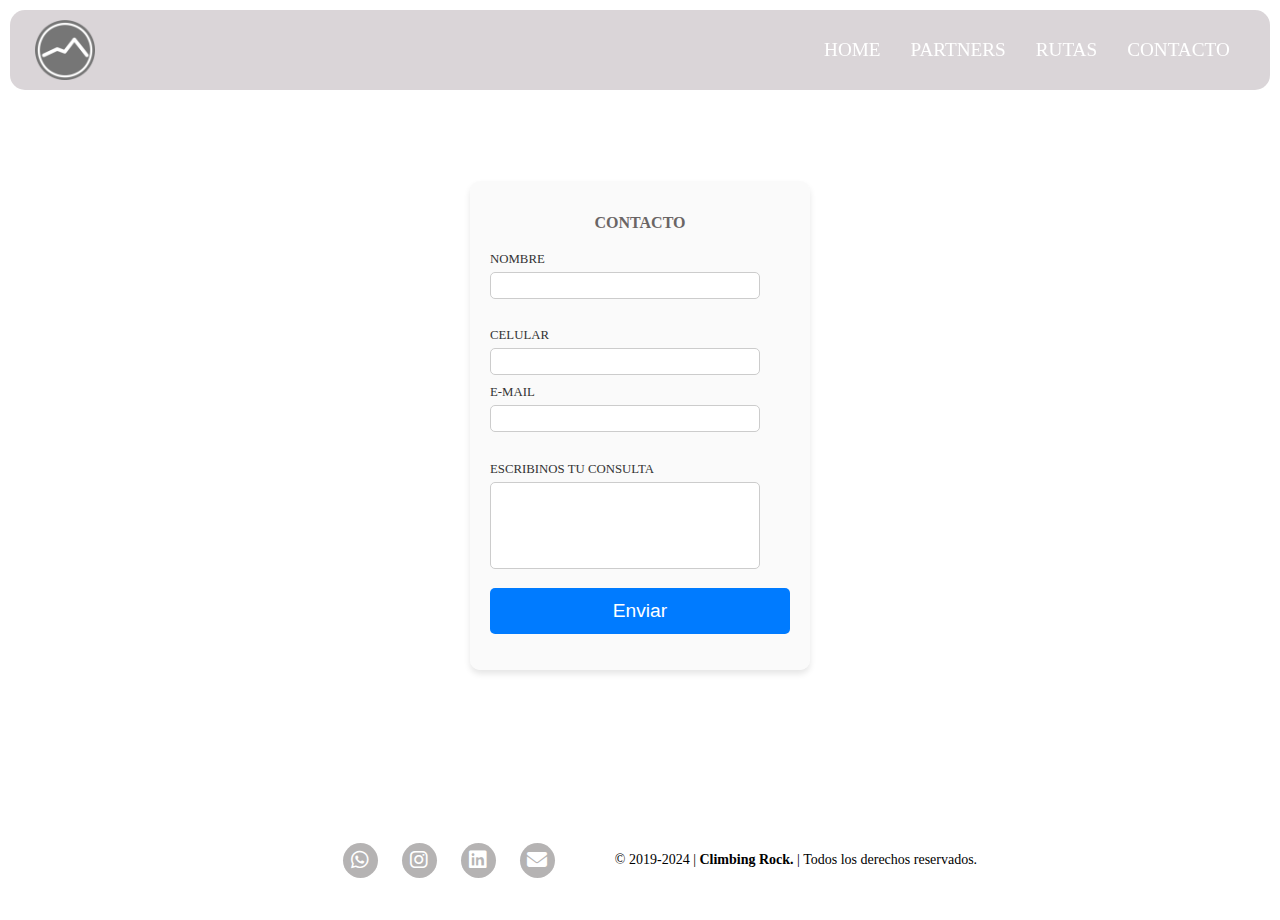
==== pages/contacto.html @ a988bc15 "Cambiando a rutas relativas" ====
<!DOCTYPE html>
<html lang="es">  
    <head>
        <meta charset="UTF-8">
        <meta name="viewport" content="width=device-width, initial-scale=1.0">
        <title>Climbing | Rock</title>
        <link rel="icon" type="image/ico" href="../assets/img/iconLogo2.ico">
        <link rel="stylesheet" href="../css/style.css">
        <link rel="stylesheet" href="https://cdnjs.cloudflare.com/ajax/libs/font-awesome/6.5.2/css/all.min.css">
    </head>
    <body>
        <header>
            <div class="logo">
                <a href="index.html"><img src="../assets/img/iconLogo2.ico" alt="logo"></a>
            </div>
            <nav>
                <ul class="menu">
                    <li>
                        <a href="/index.html">HOME</a>
                    </li>
                    <li>
                        <a href="/pages/partners.html">PARTNERS</a>
                    </li>
                    <li>
                        <a href="https://www.thecrag.com/climbing/argentina/maps#-37.32,-63.04,5.0,,auto">RUTAS</a>
                    </li>
                    <li>
                        <a href="/pages/contacto.html">CONTACTO</a>
                    </li>
                </ul>
            </nav>
        </header>
        <section class="contacto">
                <form class="form" id="form" method="post" action="" name="form">
                    <h2>CONTACTO</h2>
                    <div class="input">
                        <div>
                            <label for="name">NOMBRE</label>
                            <input id="name" name="name" type="text">
                            <p id="error_name" class="error"></p>
                        </div>
        
                        <div>
                            <label for="telefono">CELULAR</label>
                            <input type="tel" name="phone" id="phone" placeholder="">
                        </div>
        
                        <div>
                            <label for="text">E-MAIL</label>
                            <input id="email" name="email" type="text">
                            <p id="error_email" class="error"></p>
                        </div>
        
                        <div>
                            <label for="message">ESCRIBINOS TU CONSULTA</label>
                            <textarea name="message" id="message" cols="30" rows="5"></textarea>
                            <p id="error_message" class="error"></p>
                        </div>
                    </div>
                    <button type="submit" class="btn">Enviar</button>
                    <p id="error_enviado" class="error_enviado"></p>
                </form>
        </section>

    <footer>
        <section class="containerF">
            <div class="subF">
                <ul>
                    <li>
                        <a href="https://www.whatsapp.com"> <i class="fa-brands fa-whatsapp"></i> </a>
                    </li>
                    <li> 
                        <a href="https://www.instagram.com" target="_blank"><i class="fa-brands fa-instagram"></i> </a>
                    </li>
                    <li>
                        <a href="https://www.linkedin.com" target="_blank"> <i class="fa-brands fa-linkedin"></i> </a>
                    </li>
                    <li>
                        <a href="contacto.html"> <i class="fa-solid fa-envelope"></i> </a>
                    </li>
                </ul>
             </div>
         
            <div class="derechos">
                <p>&#169 2019-2024 | <b>Climbing Rock.</b> | Todos los derechos reservados.</p>
            </div>
        </section>
    </footer>
</body>
</html>
---- css/style.css ----
@import url('https://fonts.googleapis.com/css2?family=Bebas+Neue&display=swap');

body {
    margin: 0.8%;
    padding: 0;
    background-color: #ffffff;
    box-sizing: border-box;
}

header {
 position:fixed;
 display: flex;
 width: 98.4%;
 height: 80px;
 background-color: #d0cacec9;
 border-radius: 15px;
 align-items: center;
 justify-content: space-between;
 font-family: "Ubuntu";
 z-index: 1;

    .logo {
        width: 60px;
        height: 60px;
        padding-left: 25px;
        
        img {
            width: 100%;
            height: 100%;
        }
    }
    .menu {
        display: flex;
        padding-right: 40px;
        list-style: none;
        gap: 30px;
        
        li a {
            text-decoration: none;
            font-size: 1.2rem;
            color: rgb(255, 255, 255);
            font-weight: 500;
        }
    }
}

main {
    width: 100%;
    border-radius: 15px;
    /* font-family: "Ubuntu"; */
}
    
    .containerOne {
        margin: 15px 0 15px 0;
        background-image: url("../assets/img/fondoM2.jpg");
        background-size: cover;
        width: 100%;
        height: 100vh;
        border-radius: 15px;

        .content {
            position: absolute;
            top: 70%;
            left: 50%;
            transform: translate(-50%, -50%);
            height: 160px;
            overflow: hidden;
        
            font-family: 'Ubuntu', sans-serif;
            font-size: 35px;
            line-height: 40px;
            color: #ecf0f1;
        }
        
        .textBoxContainer {
            font-weight: 500;
            overflow: hidden;
            height: 40px;
            padding: 0 40px;
        }
        
        .textBoxContainer:before {
            content: '[';
            left: 0;
        }
        
        .textBoxContainer:after {
            content: ']';
            position: absolute;
            right: 0;
        }
        
        .textBoxContainer:after, .textBoxContainer:before {
            position: absolute;
            top: 0;
            color: #27e1bb;
            font-size: 42px;
            line-height: 40px;
            -webkit-animation-name: opacity;
            -webkit-animation-duration: 2s;
            -webkit-animation-iteration-count: infinite;
            animation-name: opacity;
            animation-duration: 2s;
            animation-iteration-count: infinite;
        }
        
        .textBoxContainer_text {
            display: inline;
            float: left;
            margin: 0;
        }
        
        .textBoxContainer_list {
            margin-top: 0;
            padding-left: 110px;
            text-align: left;
            list-style: none;
            -webkit-animation-name: change;
            -webkit-animation-duration: 10s;
            -webkit-animation-iteration-count: infinite;
            animation-name: change;
            animation-duration: 10s;
            animation-iteration-count: infinite;
        }
        
        .textBoxContainer_list_item {
            line-height: 40px;
            margin: 0;
        }
    }
    
    .separador {
        width: 95%;      
        height: 3px;      
        background-color: gray; 
        margin: 150px auto; 
    }

    .grilla {
        display: grid;
        height: 100vh;
        grid-template-columns: 0.5fr 1fr 0.5fr; 
        grid-template-rows: 1.5fr 1.5fr 1.5fr;
        grid-template-areas: "a b c"  
                             "d b f"  
                             "g e h"; 
        gap: 15px;
        background-color: #ffffff;
        margin: 40px 0;
    }

    .item {
        display: flex;
        justify-content: center;
        align-items: center;
        padding: 20px;
        color: #444141;
        font-size: 1.2rem;
        border-radius: 15px;
        min-height: 100px;  
    }

        .a {
            grid-area: a;
            font-size: 0.9rem;
            text-align: right;
            line-height: 2;
            display: flex;
            flex-direction: column;
            justify-content: flex-start;
            align-items: flex-end;
            max-width: 100%;
            overflow: hidden;
            word-wrap: break-word;
        }

        .a h2 {
            margin: 0;
        }
        
        .b {
            grid-area: b;
            background-image: url(../assets/img/c1.png);
            background-size: contain; 
            background-repeat: no-repeat;
            background-position: center;
        }
    
        .c {
            grid-area: c;
            font-size: 0.9rem;
            text-align: left;
            line-height: 2;
            display: flex;
            flex-direction: column;
            justify-content: flex-start;
            align-items: flex-start;
        }

        .c h2 {
            margin: 0;
        }
    
        .d {
            grid-area: d;
            background-image: url(../assets/img/e1.png);
            background-size: contain; 
            background-repeat: no-repeat;
            background-position: center;
        }
    
        .e {
            grid-area: e;
            font-size: 0.9rem;
            text-align: right;
            line-height: 2;
            display: flex;
            flex-direction: column;
            text-align: center;
        }

        .e h2 {
            margin: 0;
            font-size: 1.9rem;
        }
    
        .f {
            grid-area: f;
            background-image: url(../assets/img/pe1.png);
            background-size: contain; 
            background-repeat: no-repeat;
            background-position: center; 
        }
    
        .g {
            grid-area: g;
            font-size: 0.9rem;
            text-align: right;
            line-height: 2;
            display: flex;
            flex-direction: column;
            justify-content: flex-start;
            align-items: flex-end;
        }

        .g h2 {
            margin: 0;
        }
    
        .h {
            grid-area: h;
            font-size: 0.9rem;
            text-align: left;
            line-height: 2;
            display: flex;
            flex-direction: column;
            justify-content: flex-start;
            align-items: flex-start;
        }

        .h h2 {
            margin: 0;
        }
    
    .containerTwo {
        display: flex;
        flex-direction: row;
        align-items: stretch; 
        justify-content: center;
        width: 100%;
        height: 90vh;
        margin: 80px 0;
        gap: 8%;
        flex-wrap: wrap;
      
        .girl {
            background-image: url(../assets/img/fondoClimb2.jpg);
            background-size: cover;
            background-position: center;
            width: 40%; 
            height: 100%; 
            border-radius: 15px;
        }
        
        .girlText {
            width: 40%; 
            min-height: 100%; 
            overflow-y: hidden; 
            display: flex; 
            flex-direction: column; 
            justify-content: space-evenly; 
            align-items: stretch; 
            gap: 20px; 
            text-align: justify; 
            line-height: 1.5;
            font-size: 0.9rem;
            color: #444141;

            h2 {
                font-size: 2rem;
            }
            h4 {
                font-size: 1.2rem;
            }
            
        }
    }


    /* VIDEO */

    .adam {
        position: relative;
        display: flex;
        height: 100%;
        width: 100%;

        .video-container {
            overflow: hidden;
            position: relative;
            width: 100%;
            height: 100%;
            border-radius: 15px;
        }

        .video-background {
            top: 0;
            left: 0;
            width: 100%;
            height: 100%;
            z-index: 0;
            border-radius: 15px;
        }

        .textBox {
            position: absolute;
            top: 50%;
            left: 50%;
            transform: translate(-50%, -50%);
            background-color: rgba(255, 255, 255, 0);
            padding: 20px;
            border-radius: 10px;
            text-align: center;
            z-index: 0;
            color: #ece4e4;
            display: flex;
            flex-direction: column;
            justify-content: center;
            align-items: center;
            white-space: nowrap;
            font-size: 1.4rem;
        }
    }

    .containerThree {
        display: flex;
        flex-direction: column;
        align-items: center;
        width: 100%;
        margin: 20px 0;

        .textBox2 {
            font-size: 2.2rem;
            color:#444141;
            padding: 90px 0;
        }

        .logos {
            display: flex;
            flex-direction: row;
            gap: 80px;
            flex-wrap: wrap;
            justify-content: center;
            padding: 80px 0;
            
            .contLogo {
                padding: 10px;
                display: flex;
                justify-content: center; 
                align-items: center;
            
                img {
                    max-width: 220px;
                    height: auto;
                }          
            }
        }
    }

footer {
    background-color: #a7aca900;
    border-radius: 15px;
    font-family: "Ubuntu";

    .containerF {
        height: 100px;
        display: flex;
        justify-content: center;
        align-items: center;
        gap: 40px;
    }

    .subF {
        display: inline-block;
    }
    
    .subF ul {
        list-style-type: none;
        margin: 0;
    }
    
    .subF ul li {
        display: inline-block;
        margin-right: 20px;
    
    }
    
    .subF ul li a {
        color: #ede6e6;
        text-decoration: none;
        font-size: 12px; 
        align-items: center;
        display: inline-flex;
        justify-content: center; 
        width: 35px; 
        height: 35px;
        border-radius: 50%; 
        background-color: #59565672;
        transition: background-color 0.3s, color 0.3s; 
    }
    
    .subF ul li a i {
        font-size: 20px;
        color: #ffffff;
    }
    
    .subF ul li a:hover {
        background-color: #ede6e6; 
        color: #534f4f; 
    }
    
    .subF ul li a:hover i {
        color: #534f4f; 
    }
    
    .derechos {
        font-size: 14px;
    }
}

/* FORMULARIO */

/* Contenedor del formulario y fondo */
/* Contenedor del formulario y fondo */
.contacto {
    display: flex;
    justify-content: center;
    align-items: center;  /* Ajustamos la alineación para que el formulario esté en la parte superior */
    flex-direction: column;
    flex-grow: 1; /* Permite que el formulario ocupe el espacio restante, asegurando que el footer quede al final */
    padding-top: 80px; /* Asegura que haya espacio debajo del header (ajustar según el tamaño del header) */
    min-height: 80vh; /* Asegura que la sección ocupe al menos la altura completa de la ventana */
}

/* Estilos del formulario */
.form {
    width: 80%;
    max-width: 300px;
    justify-content: center;
    align-items: center;
    padding: 20px;
    background-color: rgba(249, 249, 249, 0.8); /* Fondo blanco semi-transparente */
    border-radius: 10px;
    box-shadow: 0 4px 6px rgba(0, 0, 0, 0.1);
    margin-bottom: 50px; 
}

.form h2 {
    text-align: center;
    font-size: 1rem;
    margin-bottom: 20px;
    color: #6a6565;
}

.input {
    display: flex;
    flex-direction: column;
    gap: 10px;
}

.input div {
    display: flex;
    flex-direction: column;
}

label {
    font-size: 0.8rem;
    margin-bottom: 5px;
    color: #333;
}

input,
textarea {
    width: 90%;
    padding: 5px;
    font-size: 0.8rem;
    border: 1px solid #ccc;
    border-radius: 5px;
    box-sizing: border-box;
    resize: none;
}

input:focus,
textarea:focus {
    border-color: #007bff;
    outline: none;
}

.error {
    color: red;
    font-size: 0.9rem;
    margin-top: 5px;
}

.btn {
    width: 100%;
    padding: 12px;
    background-color: #007bff;
    color: white;
    font-size: 1.2rem;
    border: none;
    border-radius: 5px;
    cursor: pointer;
    transition: background-color 0.3s ease;
}


  


@-webkit-keyframes opacity {
    0%, 100% {opacity:0;}
    50% {opacity:1;}
  }
  
  @-webkit-keyframes change {
    0%, 12.66%, 100% {transform:translate3d(0,0,0);}
    16.66%, 29.32% {transform:translate3d(0,-25%,0);}
    33.32%,45.98% {transform:translate3d(0,-50%,0);}
    49.98%,62.64% {transform:translate3d(0,-75%,0);}
    66.64%,79.3% {transform:translate3d(0,-50%,0);}
    83.3%,95.96% {transform:translate3d(0,-25%,0);}
  }
  
  @-o-keyframes opacity {
    0%, 100% {opacity:0;}
    50% {opacity:1;}
  }
  
  @-o-keyframes change {
    0%, 12.66%, 100% {transform:translate3d(0,0,0);}
    16.66%, 29.32% {transform:translate3d(0,-25%,0);}
    33.32%,45.98% {transform:translate3d(0,-50%,0);}
    49.98%,62.64% {transform:translate3d(0,-75%,0);}
    66.64%,79.3% {transform:translate3d(0,-50%,0);}
    83.3%,95.96% {transform:translate3d(0,-25%,0);}
  }
  
  @-moz-keyframes opacity {
    0%, 100% {opacity:0;}
    50% {opacity:1;}
  }
  
  @-moz-keyframes change {
    0%, 12.66%, 100% {transform:translate3d(0,0,0);}
    16.66%, 29.32% {transform:translate3d(0,-25%,0);}
    33.32%,45.98% {transform:translate3d(0,-50%,0);}
    49.98%,62.64% {transform:translate3d(0,-75%,0);}
    66.64%,79.3% {transform:translate3d(0,-50%,0);}
    83.3%,95.96% {transform:translate3d(0,-25%,0);}
  }
  
  @keyframes opacity {
    0%, 100% {opacity:0;}
    50% {opacity:1;}
  }
  
  @keyframes change {
    0%, 12.66%, 100% {transform:translate3d(0,0,0);}
    16.66%, 29.32% {transform:translate3d(0,-25%,0);}
    33.32%,45.98% {transform:translate3d(0,-50%,0);}
    49.98%,62.64% {transform:translate3d(0,-75%,0);}
    66.64%,79.3% {transform:translate3d(0,-50%,0);}
    83.3%,95.96% {transform:translate3d(0,-25%,0);}
  }
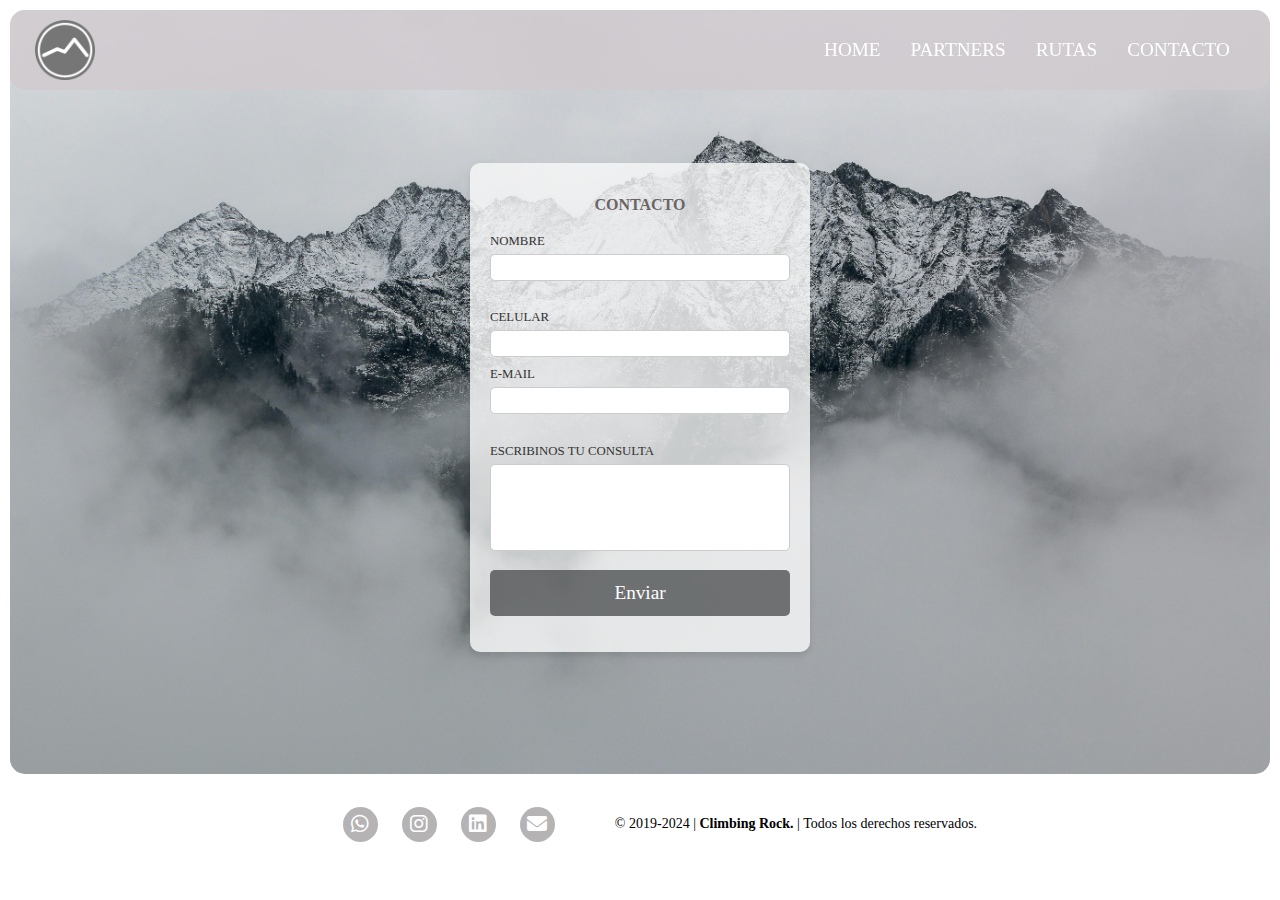
==== commit dd6402ab: "Boton para subir y modificaciones al form" ====
--- a/pages/contacto.html
+++ b/pages/contacto.html
@@ -1,9 +1,3 @@
-
-
-
-
-
-
 <!DOCTYPE html>
 <html lang="es">  
     <head>
@@ -17,25 +11,26 @@
     <body>
         <header>
             <div class="logo">
-                <a href="index.html"><img src="../assets/img/iconLogo2.ico" alt="logo"></a>
+                <a href="../index.html"><img src="../assets/img/iconLogo2.ico" alt="logo"></a>
             </div>
             <nav>
                 <ul class="menu">
                     <li>
-                        <a href="/index.html">HOME</a>
+                        <a href="../index.html">HOME</a>
                     </li>
                     <li>
-                        <a href="/pages/partners.html">PARTNERS</a>
+                        <a href="../pages/partners.html">PARTNERS</a>
                     </li>
                     <li>
-                        <a href="https://www.thecrag.com/climbing/argentina/maps#-37.32,-63.04,5.0,,auto">RUTAS</a>
+                        <a href="https://www.thecrag.com/climbing/argentina/maps#-37.32,-63.04,5.0,,auto" target="_blank">RUTAS</a>
                     </li>
                     <li>
-                        <a href="/pages/contacto.html">CONTACTO</a>
+                        <a href="../pages/contacto.html">CONTACTO</a>
                     </li>
                 </ul>
             </nav>
         </header>
+        
         <section class="contacto">
                 <form class="form" id="form" method="post" action="" name="form">
                     <h2>CONTACTO</h2>
@@ -82,7 +77,7 @@
                         <a href="https://www.linkedin.com" target="_blank"> <i class="fa-brands fa-linkedin"></i> </a>
                     </li>
                     <li>
-                        <a href="contacto.html"> <i class="fa-solid fa-envelope"></i> </a>
+                        <a href="../pages/contacto.html"> <i class="fa-solid fa-envelope"></i> </a>
                     </li>
                 </ul>
              </div>
@@ -92,5 +87,9 @@
             </div>
         </section>
     </footer>
+
+    <button id="buttonUp">&#8593;</button>
+    <script src="../js/script.js"></script>
+
 </body>
 </html>--- a/css/style.css
+++ b/css/style.css
@@ -455,11 +455,21 @@
 .contacto {
     display: flex;
     justify-content: center;
-    align-items: center;  /* Ajustamos la alineación para que el formulario esté en la parte superior */
+    align-items: center; 
     flex-direction: column;
-    flex-grow: 1; /* Permite que el formulario ocupe el espacio restante, asegurando que el footer quede al final */
-    padding-top: 80px; /* Asegura que haya espacio debajo del header (ajustar según el tamaño del header) */
-    min-height: 80vh; /* Asegura que la sección ocupe al menos la altura completa de la ventana */
+    flex-grow: 1; 
+    padding-top: 80px; 
+    height: 76vh; 
+    background-image: url("../assets/img/fondoM2.jpg");
+    background-size: cover;
+    background-position: center; 
+    border-radius: 15px;
+}
+
+.contacto img {
+    max-width: 100%; 
+    max-height: 100%; 
+    object-fit: contain; 
 }
 
 /* Estilos del formulario */
@@ -469,7 +479,7 @@
     justify-content: center;
     align-items: center;
     padding: 20px;
-    background-color: rgba(249, 249, 249, 0.8); /* Fondo blanco semi-transparente */
+    background-color: rgba(249, 249, 249, 0.8); 
     border-radius: 10px;
     box-shadow: 0 4px 6px rgba(0, 0, 0, 0.1);
     margin-bottom: 50px; 
@@ -501,18 +511,20 @@
 
 input,
 textarea {
-    width: 90%;
+    width: 100%;
     padding: 5px;
     font-size: 0.8rem;
     border: 1px solid #ccc;
     border-radius: 5px;
     box-sizing: border-box;
     resize: none;
+    font-family: "Ubuntu";
+    
 }
 
 input:focus,
 textarea:focus {
-    border-color: #007bff;
+    border-color: #fb6406;
     outline: none;
 }
 
@@ -525,18 +537,72 @@
 .btn {
     width: 100%;
     padding: 12px;
-    background-color: #007bff;
+    background-color: #484a4cc3;
     color: white;
     font-size: 1.2rem;
+    font-family: "Ubuntu";
     border: none;
     border-radius: 5px;
     cursor: pointer;
     transition: background-color 0.3s ease;
 }
 
-
-  
-
+.space {
+    width: 100%;
+    height: 85vh;
+    background-color: #ffffff;
+}
+
+#buttonUp {
+    display: none;
+    position: fixed;
+    bottom: 150px;
+    right: 70px;
+    width: 55px;
+    height: 55px;
+    font-size: 14px;
+    font-family: monospace;
+    background-color: #5f6468b4;
+    color:#ede6e6;
+    border: none;
+    border-radius: 50%;
+    cursor: pointer;
+    transition: opacity 0.3;
+}
+
+#buttonUp:hover {
+    background-color: #989e9ec2;
+}
+
+#buttonUp.show {
+    display: block;
+}
+  
+.iframe-container {
+    width: 100%;
+    max-width: 800px;
+    margin: 0 auto;
+    padding: 20px;
+    border-radius: 10px;
+    box-shadow: 0 4px 8px rgba(0, 0, 0, 0.1);
+    overflow: hidden;
+}
+
+iframe {
+    width: 100%;
+    height: 100%;
+    border: none;
+}
+
+.error {
+    font-family: "Ubuntu";
+    color: #e7692af2;
+}
+
+.success {
+    font-family: "Ubuntu";
+    color: #6a6565;
+}
 
 @-webkit-keyframes opacity {
     0%, 100% {opacity:0;}
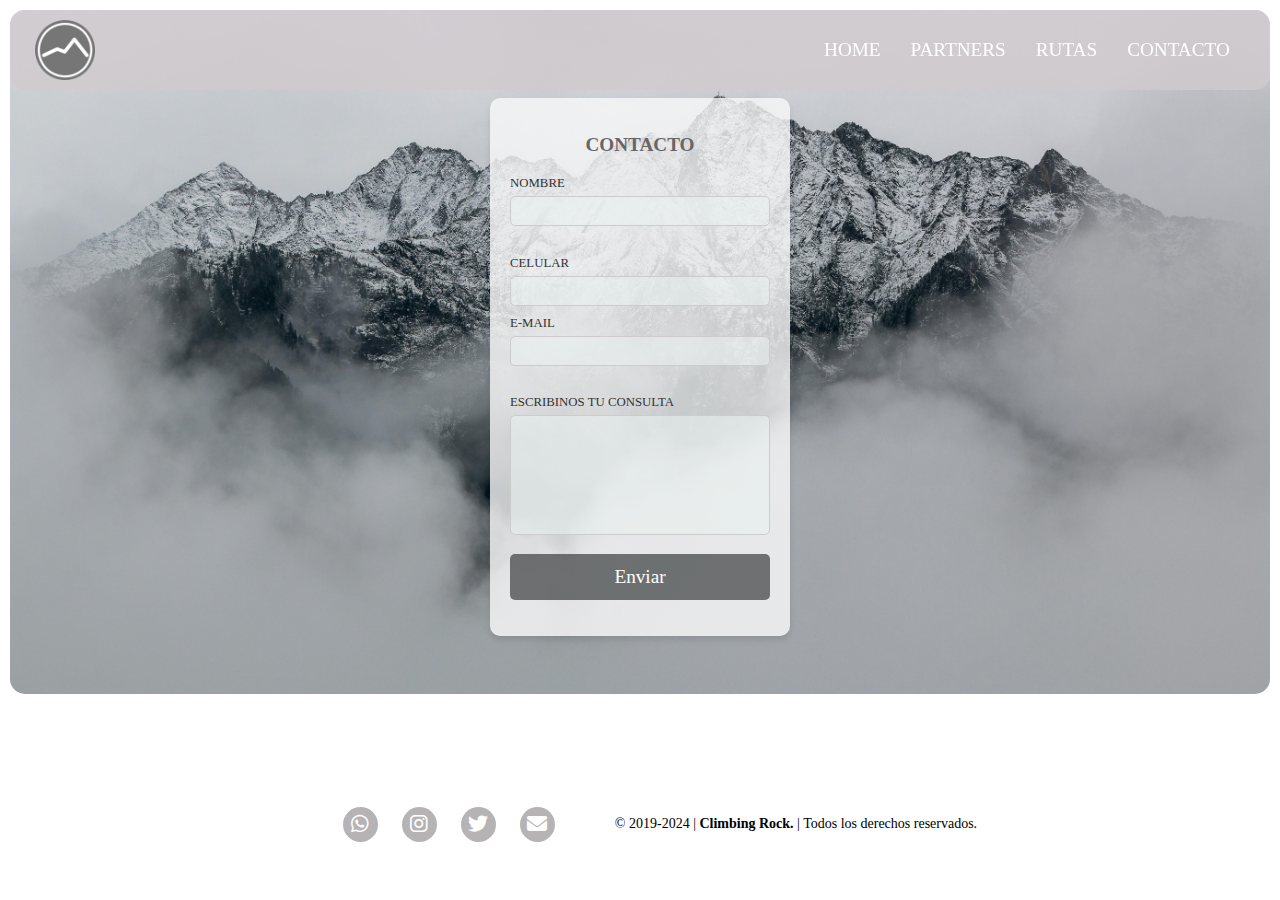
==== commit 2730bf38: "ajustes" ====
--- a/pages/contacto.html
+++ b/pages/contacto.html
@@ -74,7 +74,7 @@
                         <a href="https://www.instagram.com" target="_blank"><i class="fa-brands fa-instagram"></i> </a>
                     </li>
                     <li>
-                        <a href="https://www.linkedin.com" target="_blank"> <i class="fa-brands fa-linkedin"></i> </a>
+                        <a href="https://www.x.com" target="_blank"> <i class="fa-brands fa-twitter"></i> </a>
                     </li>
                     <li>
                         <a href="../pages/contacto.html"> <i class="fa-solid fa-envelope"></i> </a>
--- a/css/style.css
+++ b/css/style.css
@@ -1,4 +1,8 @@
 @import url('https://fonts.googleapis.com/css2?family=Bebas+Neue&display=swap');
+
+* {
+    box-sizing: border-box;
+}
 
 body {
     margin: 0.8%;
@@ -22,7 +26,7 @@
     .logo {
         width: 60px;
         height: 60px;
-        padding-left: 25px;
+        margin-left: 25px;
         
         img {
             width: 100%;
@@ -47,7 +51,7 @@
 main {
     width: 100%;
     border-radius: 15px;
-    /* font-family: "Ubuntu"; */
+    font-family: "Ubuntu";
 }
     
     .containerOne {
@@ -450,8 +454,6 @@
 
 /* FORMULARIO */
 
-/* Contenedor del formulario y fondo */
-/* Contenedor del formulario y fondo */
 .contacto {
     display: flex;
     justify-content: center;
@@ -464,6 +466,7 @@
     background-size: cover;
     background-position: center; 
     border-radius: 15px;
+    margin-bottom: 80px;
 }
 
 .contacto img {
@@ -472,7 +475,6 @@
     object-fit: contain; 
 }
 
-/* Estilos del formulario */
 .form {
     width: 80%;
     max-width: 300px;
@@ -487,7 +489,7 @@
 
 .form h2 {
     text-align: center;
-    font-size: 1rem;
+    font-size: 1.2rem;
     margin-bottom: 20px;
     color: #6a6565;
 }
@@ -497,6 +499,10 @@
     flex-direction: column;
     gap: 10px;
 }
+    
+.input input {
+    height: 30px;
+}
 
 .input div {
     display: flex;
@@ -513,12 +519,14 @@
 textarea {
     width: 100%;
     padding: 5px;
+    background-color: #e8f1ef95;
     font-size: 0.8rem;
     border: 1px solid #ccc;
     border-radius: 5px;
     box-sizing: border-box;
     resize: none;
     font-family: "Ubuntu";
+    height: 120px;
     
 }
 
@@ -577,22 +585,6 @@
 #buttonUp.show {
     display: block;
 }
-  
-.iframe-container {
-    width: 100%;
-    max-width: 800px;
-    margin: 0 auto;
-    padding: 20px;
-    border-radius: 10px;
-    box-shadow: 0 4px 8px rgba(0, 0, 0, 0.1);
-    overflow: hidden;
-}
-
-iframe {
-    width: 100%;
-    height: 100%;
-    border: none;
-}
 
 .error {
     font-family: "Ubuntu";
@@ -602,6 +594,8 @@
 .success {
     font-family: "Ubuntu";
     color: #6a6565;
+    font-size: 14px;
+    text-align: center;
 }
 
 @-webkit-keyframes opacity {
@@ -661,3 +655,19 @@
   }
 
 
+/* MEDIA QUERIS (INCOMPLETO) */
+
+
+@media (max-width: 768px) {
+    header {
+        width: 100%;
+    }
+    
+    nav {
+        display: none;
+    }
+
+    .containerOne {
+        width: 100%;
+    }
+}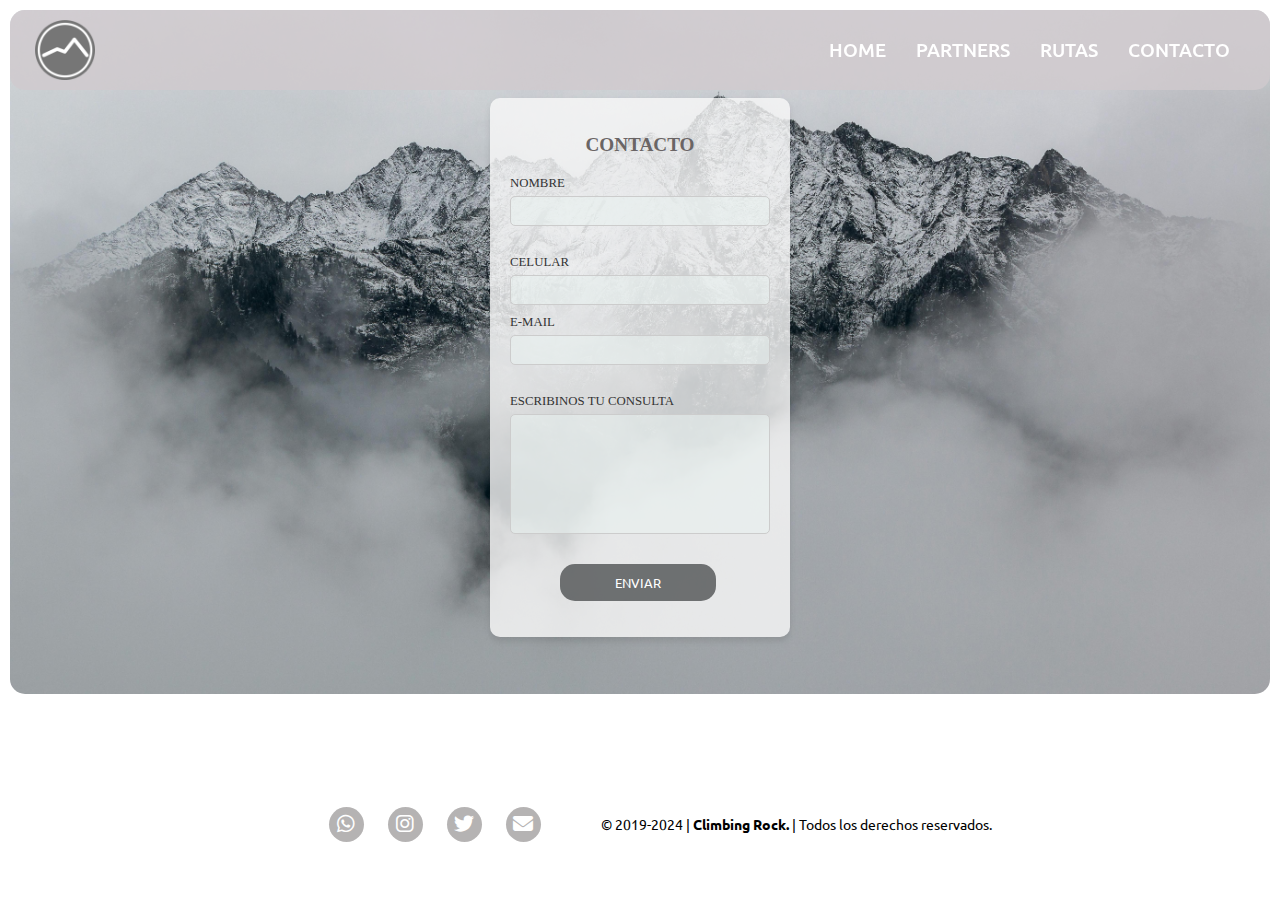
==== commit a4e094db: "UpdtForm" ====
--- a/pages/contacto.html
+++ b/pages/contacto.html
@@ -58,7 +58,7 @@
                             <p id="error_message" class="error"></p>
                         </div>
                     </div>
-                    <button type="submit" class="btn">Enviar</button>
+                    <button type="submit" class="btn">ENVIAR</button>
                     <p id="error_enviado" class="error_enviado"></p>
                 </form>
         </section>
--- a/css/style.css
+++ b/css/style.css
@@ -1,4 +1,6 @@
 @import url('https://fonts.googleapis.com/css2?family=Bebas+Neue&display=swap');
+@import url('https://fonts.googleapis.com/css2?family=Ubuntu&display=swap');
+
 
 * {
     box-sizing: border-box;
@@ -22,31 +24,31 @@
  justify-content: space-between;
  font-family: "Ubuntu";
  z-index: 1;
-
+}
     .logo {
         width: 60px;
         height: 60px;
         margin-left: 25px;
-        
+    }
         img {
             width: 100%;
             height: 100%;
         }
-    }
+    
     .menu {
         display: flex;
         padding-right: 40px;
         list-style: none;
         gap: 30px;
-        
+    }
         li a {
             text-decoration: none;
             font-size: 1.2rem;
             color: rgb(255, 255, 255);
             font-weight: 500;
         }
-    }
-}
+    
+
 
 main {
     width: 100%;
@@ -61,7 +63,7 @@
         width: 100%;
         height: 100vh;
         border-radius: 15px;
-
+    }
         .content {
             position: absolute;
             top: 70%;
@@ -131,7 +133,7 @@
             line-height: 40px;
             margin: 0;
         }
-    }
+    
     
     .separador {
         width: 95%;      
@@ -276,6 +278,7 @@
         margin: 80px 0;
         gap: 8%;
         flex-wrap: wrap;
+    }
       
         .girl {
             background-image: url(../assets/img/fondoClimb2.jpg);
@@ -299,6 +302,7 @@
             line-height: 1.5;
             font-size: 0.9rem;
             color: #444141;
+        }
 
             h2 {
                 font-size: 2rem;
@@ -307,10 +311,7 @@
                 font-size: 1.2rem;
             }
             
-        }
-    }
-
-
+        
     /* VIDEO */
 
     .adam {
@@ -318,6 +319,7 @@
         display: flex;
         height: 100%;
         width: 100%;
+    }
 
         .video-container {
             overflow: hidden;
@@ -354,7 +356,7 @@
             white-space: nowrap;
             font-size: 1.4rem;
         }
-    }
+    
 
     .containerThree {
         display: flex;
@@ -362,6 +364,7 @@
         align-items: center;
         width: 100%;
         margin: 20px 0;
+    }
 
         .textBox2 {
             font-size: 2.2rem;
@@ -376,25 +379,25 @@
             flex-wrap: wrap;
             justify-content: center;
             padding: 80px 0;
+        }
             
             .contLogo {
                 padding: 10px;
                 display: flex;
                 justify-content: center; 
                 align-items: center;
+            }
             
                 img {
                     max-width: 220px;
                     height: auto;
                 }          
-            }
-        }
-    }
-
+            
 footer {
     background-color: #a7aca900;
     border-radius: 15px;
     font-family: "Ubuntu";
+}
 
     .containerF {
         height: 100px;
@@ -450,7 +453,7 @@
     .derechos {
         font-size: 14px;
     }
-}
+
 
 /* FORMULARIO */
 
@@ -543,16 +546,17 @@
 }
 
 .btn {
-    width: 100%;
-    padding: 12px;
+    width: 60%;
+    padding: 10px;
     background-color: #484a4cc3;
     color: white;
-    font-size: 1.2rem;
+    font-size: 0.8rem;
     font-family: "Ubuntu";
     border: none;
-    border-radius: 5px;
+    border-radius: 15px;
     cursor: pointer;
     transition: background-color 0.3s ease;
+    margin: 10px 50px 0;
 }
 
 .space {
@@ -660,14 +664,203 @@
 
 @media (max-width: 768px) {
     header {
-        width: 100%;
+        width: 98.6%;
     }
     
     nav {
-        display: none;
+        display:flex;
     }
 
     .containerOne {
         width: 100%;
+
+        .content {
+            height: 400px;
+        }
+    }
+
+    .textBoxContainer_text {
+        font-size: 28px;
+    }
+    
+    .textBoxContainer_list {
+        font-size: 28px;
+    }
+    
+    .textBoxContainer_list_item {
+        width: 160px;
+    }
+
+    .separador {
+        margin: 50px auto;
+    }
+
+    .containerTwo {
+        display: flex;
+        height: fit-content;
+        flex-direction: column-reverse;
+        flex-wrap: nowrap;
+        align-items: center;
+        align-content: center; 
+        margin: 0 auto;
+    }
+
+    .containerTwo .girlText {
+        width: 86%;
+        margin-bottom: 30px;
+    }
+
+    .containerTwo .girl {
+        width: 90%;
+        height: 800px;
+    }
+
+    .grilla {
+        grid-template-columns: 1fr;
+        grid-template-rows: auto;
+        grid-auto-rows: auto;
+        grid-template-areas: 
+        "a"
+        "c"
+        "b"
+        "e"
+        "f"
+        "h"
+        "d"
+        "g";
+        gap: 10px;
+        margin: 20px 0;
+        height: auto;
+
+        .b {
+            height: 400px;
+        }
+        
+        .f {
+            height: 350px;
+            margin: 50px 0;
+        }
+
+        .d {
+            height: 350px;
+            margin: 50px 0;
+        }
+    }
+
+    .adam {
+        flex-direction: column; 
+        height: auto;
+    }
+
+    .video-container {
+        width: 100%;
+        height: 80vh;
+        border-radius: 15px;
+    }
+
+    .video-background {
+        width: 100%;
+        height: 100%;
+        object-fit: cover;
+        object-position: center; 
+    }
+
+    .textBox {
+        margin-top: 20px;
+        padding: 10px;
+        font-size: 1.2rem; 
+    }
+
+    .textBox2 {
+        font-size: 18px;
+        margin: 60px 0;
+        padding: 0;
+    }
+
+    .logos {
+        height: 70%;
+        padding: 0;
+    }
+
+    .containerF {
+       flex-direction: column;
+       width: 100%;
+    }
+}
+
+@media (max-width: 420px) {
+    nav {
+        width: 70%;
+    }
+
+    header {
+        justify-content: start;
+        gap: 15px;
+    }
+    .menu {
+        padding: 0;
+        gap: 16px;
+    }
+    li a {
+        font-size: 14px;
+    }
+
+    .logo {
+        height: 50px;
+        width: 50px;
+    }
+
+    h2 {
+        font-size: 1.2rem;
+    }
+
+    h4 {
+        font-size: 1rem;
+        text-align: center;
+    }
+
+    h1 {
+        font-size: 1.1rem;
+        margin-top: 70px;
+    }
+
+    .logos {
+        height: 10%;
+        gap: 30px;
+    }
+
+    .containerF {
+        gap: 20px;
+     }
+
+     .derechos {
+        text-align: center;
+     }
+
+     .textBoxContainer:after, .textBoxContainer:before {
+        font-size: 30px;
+    }
+    
+    .textBoxContainer_text {
+        font-size: 22px;
+    }
+    .textBoxContainer_list {
+        font-size: 22px;
+    }
+    
+    .textBoxContainer_list_item {
+        width: 120px;
+    }
+
+    footer { 
+        margin-bottom: 30px;
+    }
+
+    .btn { 
+        font-size: 12px;
+        padding: 10px;
+        width: 40%;
+        border-radius: 15px;
+        margin: 10px 80px 0;
     }
 }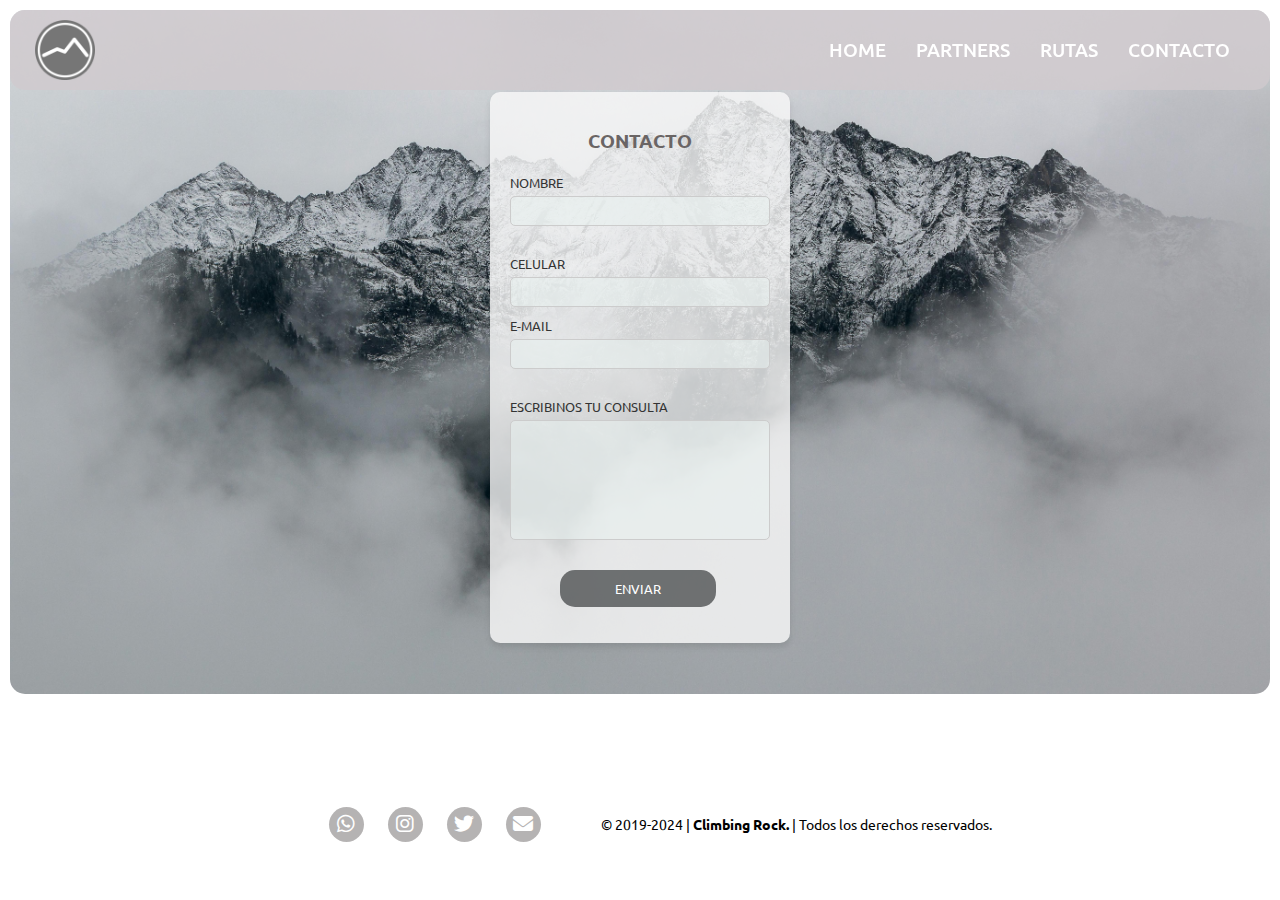
==== commit f59d2099: "botonUpArreglado" ====
--- a/pages/contacto.html
+++ b/pages/contacto.html
@@ -89,7 +89,7 @@
     </footer>
 
     <button id="buttonUp">&#8593;</button>
-    <script src="../js/script.js"></script>
+    <script src="/js/script.js"></script>
 
 </body>
 </html>--- a/css/style.css
+++ b/css/style.css
@@ -4,6 +4,7 @@
 
 * {
     box-sizing: border-box;
+    font-family: "Ubuntu";
 }
 
 body {
@@ -789,13 +790,18 @@
 }
 
 @media (max-width: 420px) {
+
+    body{
+        margin: 0 5px;
+    }
     nav {
         width: 70%;
     }
 
     header {
         justify-content: start;
-        gap: 15px;
+        gap: 36px;
+        width: 97.5%;
     }
     .menu {
         padding: 0;
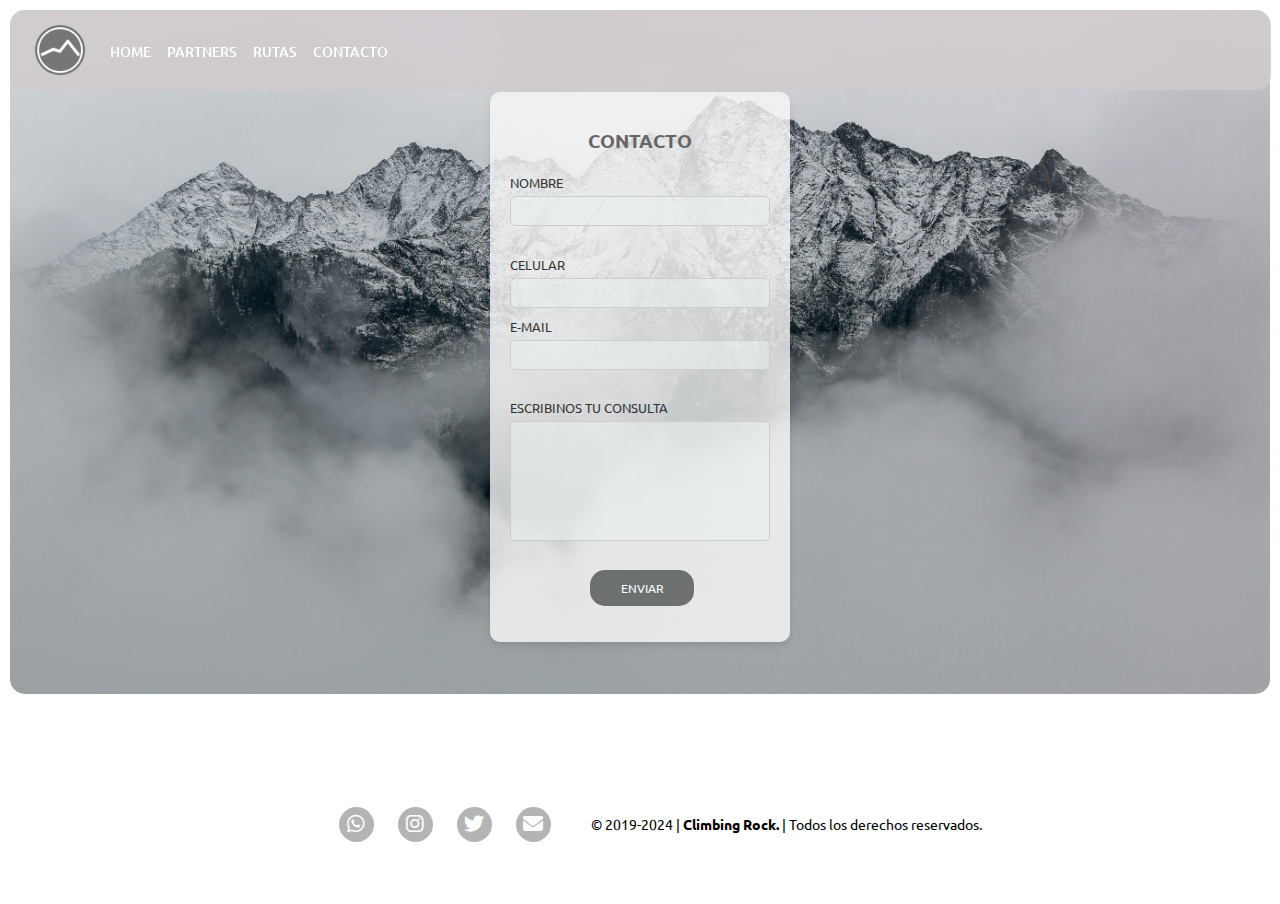
==== commit 5652c55c: "." ====
--- a/pages/contacto.html
+++ b/pages/contacto.html
@@ -30,7 +30,6 @@
                 </ul>
             </nav>
         </header>
-        
         <section class="contacto">
                 <form class="form" id="form" method="post" action="" name="form">
                     <h2>CONTACTO</h2>
--- a/css/style.css
+++ b/css/style.css
@@ -58,7 +58,7 @@
 }
     
     .containerOne {
-        margin: 15px 0 15px 0;
+        margin: 0 0 15px 0;
         background-image: url("../assets/img/fondoM2.jpg");
         background-size: cover;
         width: 100%;
@@ -789,10 +789,10 @@
     }
 }
 
-@media (max-width: 420px) {
-
-    body{
-        margin: 0 5px;
+@media (max-width: 480px) {
+
+    /* body{
+        margin: 0 5px; */
     }
     nav {
         width: 70%;
@@ -800,8 +800,8 @@
 
     header {
         justify-content: start;
-        gap: 36px;
-        width: 97.5%;
+        gap: 25px;
+        width: 98.5%;
     }
     .menu {
         padding: 0;
@@ -869,4 +869,11 @@
         border-radius: 15px;
         margin: 10px 80px 0;
     }
-}+
+    #buttonUp {
+        bottom: 30px;
+        right: 40px;
+        width: 45px;
+        height: 45px;
+
+    }
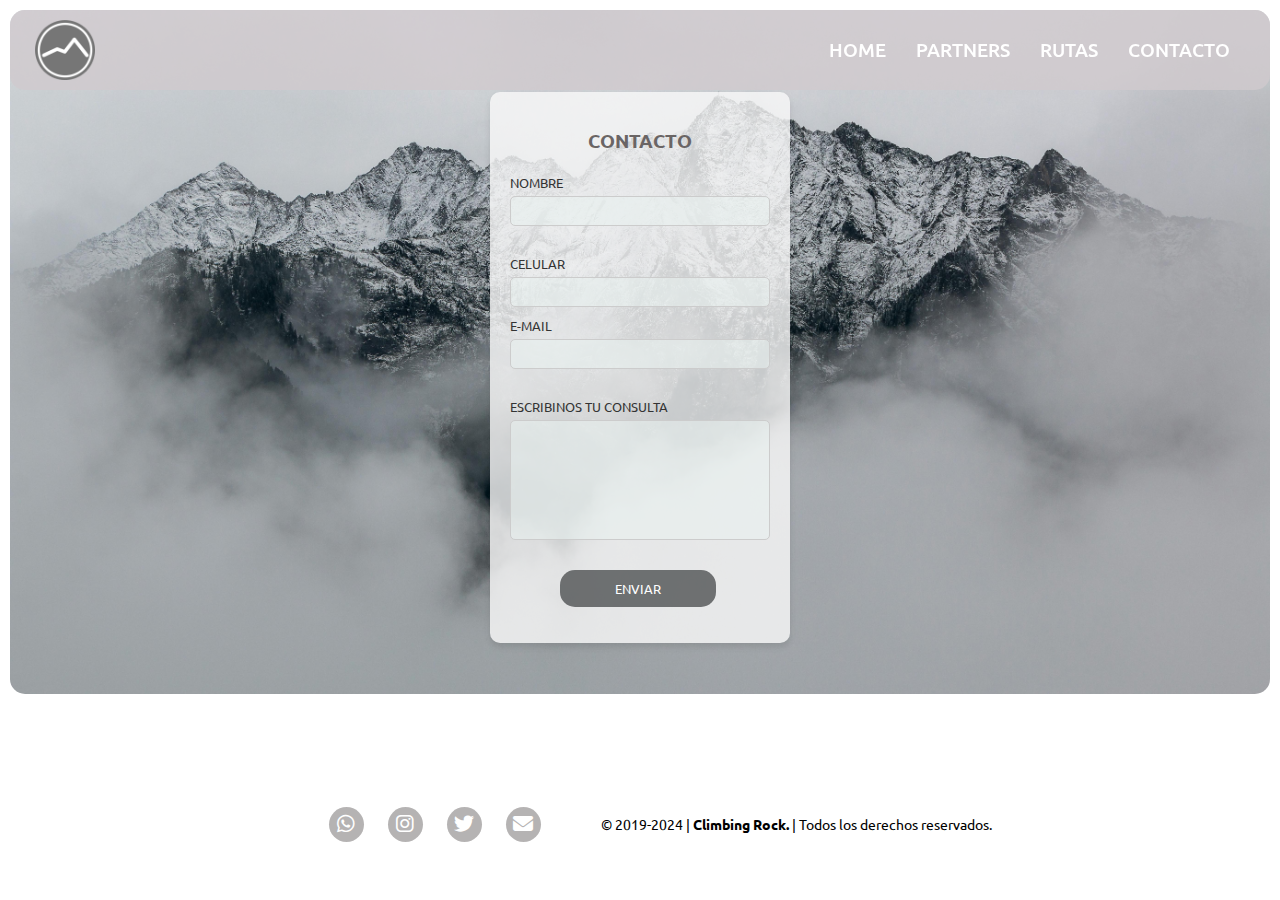
==== commit a2442610: "ajusteRutasRelativas" ====
--- a/pages/contacto.html
+++ b/pages/contacto.html
@@ -25,7 +25,7 @@
                         <a href="https://www.thecrag.com/climbing/argentina/maps#-37.32,-63.04,5.0,,auto" target="_blank">RUTAS</a>
                     </li>
                     <li>
-                        <a href="../pages/contacto.html">CONTACTO</a>
+                        <a href="contacto.html">CONTACTO</a>
                     </li>
                 </ul>
             </nav>
@@ -76,7 +76,7 @@
                         <a href="https://www.x.com" target="_blank"> <i class="fa-brands fa-twitter"></i> </a>
                     </li>
                     <li>
-                        <a href="../pages/contacto.html"> <i class="fa-solid fa-envelope"></i> </a>
+                        <a href="contacto.html"> <i class="fa-solid fa-envelope"></i> </a>
                     </li>
                 </ul>
              </div>
@@ -88,7 +88,7 @@
     </footer>
 
     <button id="buttonUp">&#8593;</button>
-    <script src="/js/script.js"></script>
+    <script src="../js/script.js"></script>
 
 </body>
 </html>--- a/css/style.css
+++ b/css/style.css
@@ -664,6 +664,7 @@
 
 
 @media (max-width: 768px) {
+    
     header {
         width: 98.6%;
     }
@@ -674,11 +675,11 @@
 
     .containerOne {
         width: 100%;
+    }
 
         .content {
             height: 400px;
         }
-    }
 
     .textBoxContainer_text {
         font-size: 28px;
@@ -791,9 +792,6 @@
 
 @media (max-width: 480px) {
 
-    /* body{
-        margin: 0 5px; */
-    }
     nav {
         width: 70%;
     }
@@ -877,3 +875,4 @@
         height: 45px;
 
     }
+}